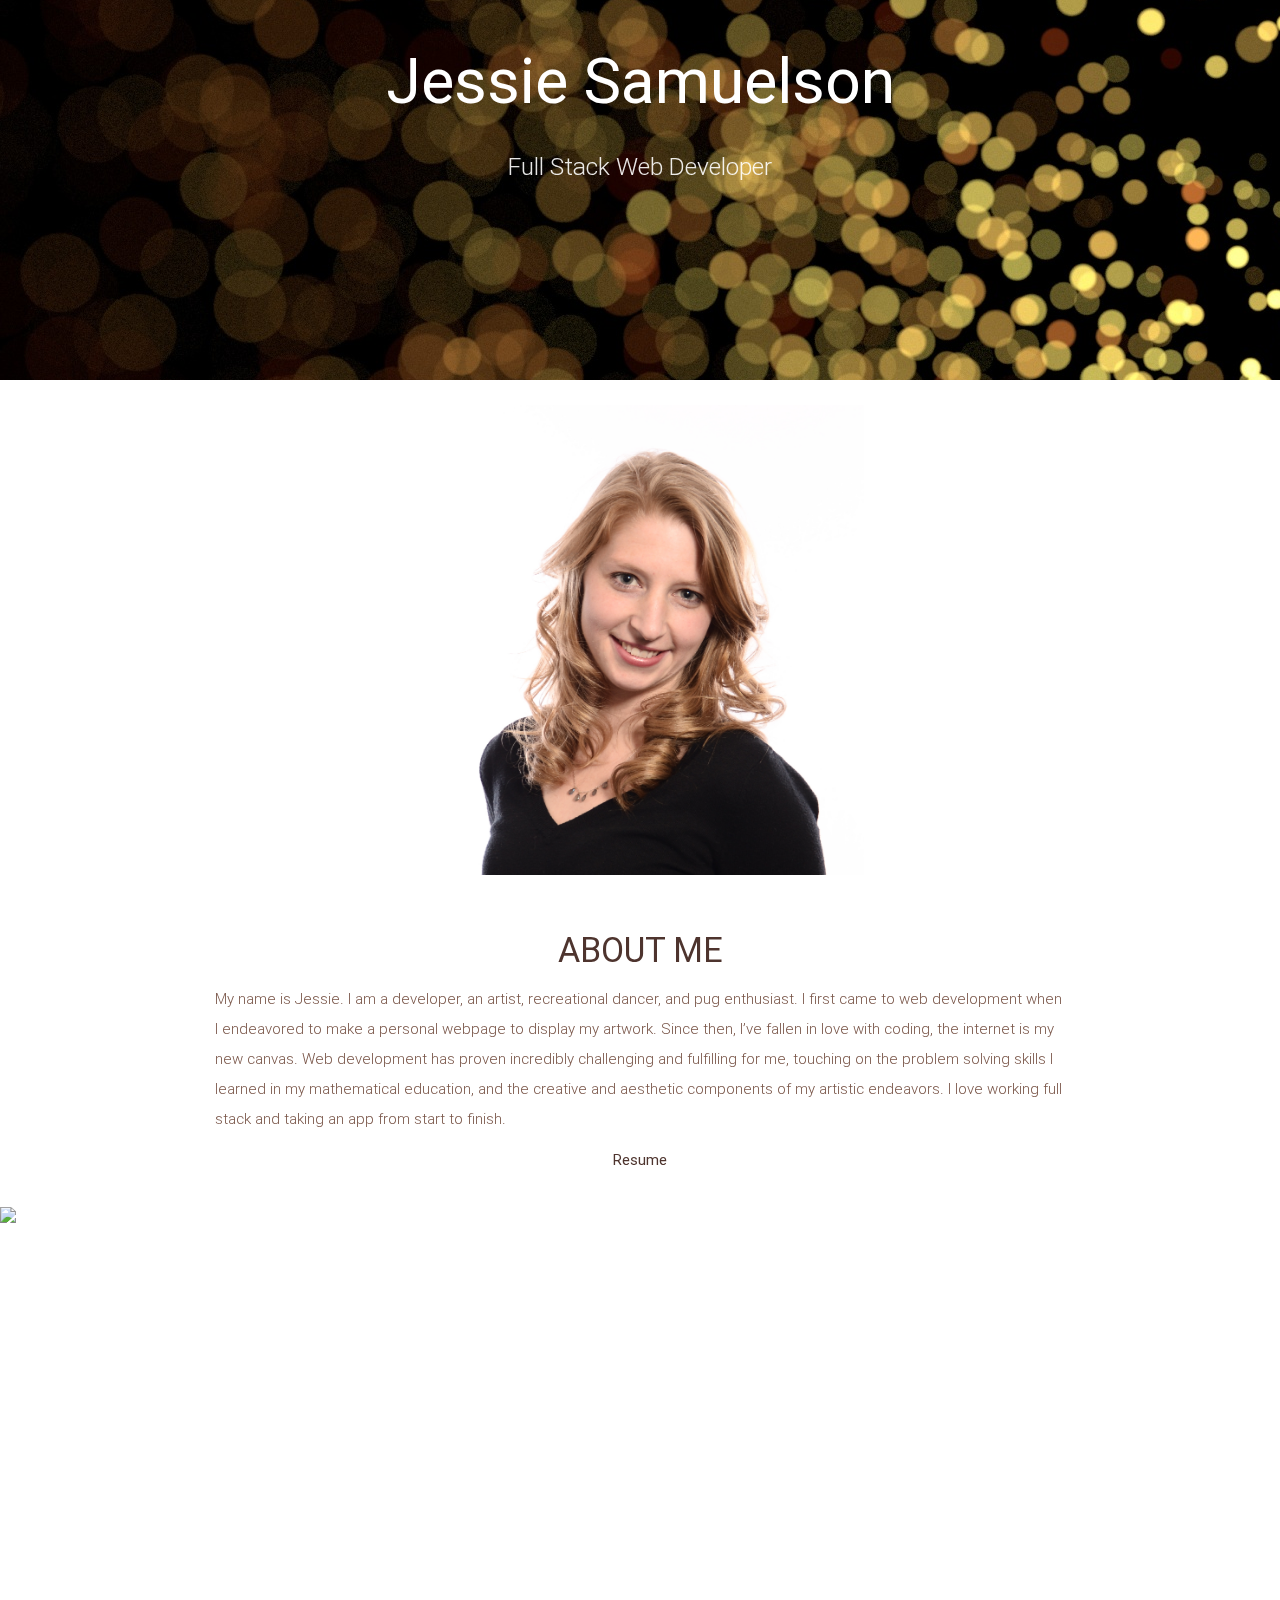
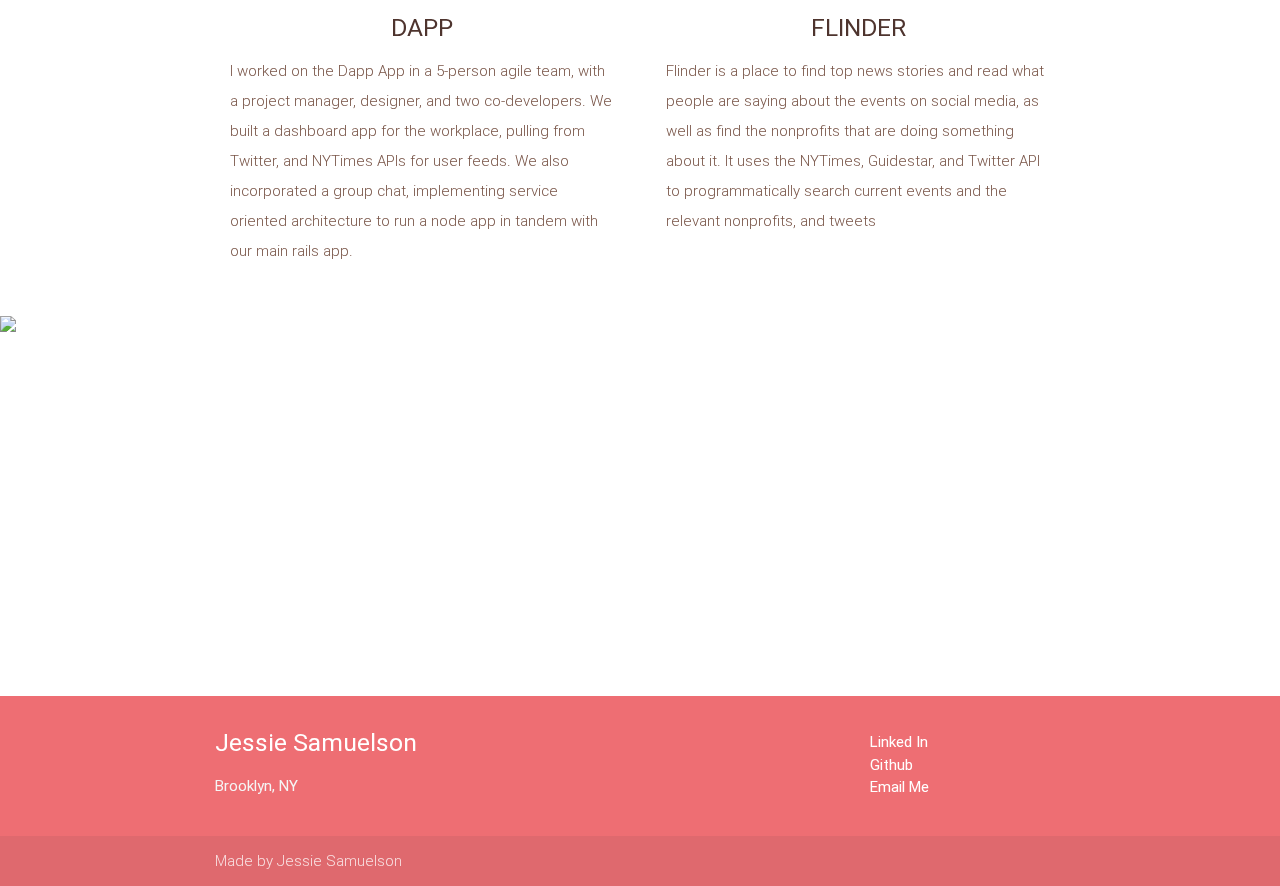
==== index.html @ 1e987677 "adds personal website" ====
<!DOCTYPE html>
<html lang="en">
<head>
  <meta http-equiv="Content-Type" content="text/html; charset=UTF-8"/>
  <meta name="viewport" content="width=device-width, initial-scale=1, maximum-scale=1.0, user-scalable=no"/>
  <title>Jessie Samuelson</title>

  <!-- CSS  -->
  <link href="css/materialize.css" type="text/css" rel="stylesheet" media="screen,projection"/>
  <link href="css/style.css" type="text/css" rel="stylesheet" media="screen,projection"/>
</head>
<body>
  <div id="index-banner" class="parallax-container">
    <div class="section no-pad-bot">
      <div class="container">
        <br><br>
        <h1 class="header center white-jessie">Jessie Samuelson</h1>
        <div class="row center">
          <h5 class="header col s12 light">Full Stack Web Developer</h5>
        </div>
        <!-- <div class="headshot col s12">
          <img src="jessie-samuelson-headshot.jpg" alt="headshot image">
        </div> -->
        <br><br>

      </div>
    </div>
    <div class="parallax"><img src="blurry_sparks.jpg" alt="Unsplashed background img 1"></div>
  </div>

  <div class="headshot col s12">
    <img src="jessie-samuelson-headshot.jpg" alt="headshot image">
  </div>

  <div class="container">
    <div class="section">

      <div class="row">
        <div class="col s12 center about">
          <h4 class="brown-text text-darken-3">ABOUT ME</h4>
          <p class="left-align light">My name is Jessie.  I am a developer, an artist, recreational dancer, and pug enthusiast.  I first came to web development when I endeavored to make a personal webpage to display my artwork.  Since then, I’ve fallen in love with coding, the internet is my new canvas.  Web development has proven incredibly challenging and fulfilling for me, touching on the problem solving skills I learned in my mathematical education, and the creative and aesthetic components of my artistic endeavors.  I love working full stack and taking an app from start to finish.</p>
          <a href="jessie_samuelson_cv.pdf" target="_blank">Resume</a>
        </div>
      </div>

    </div>
  </div>


  <div class="parallax-container valign-wrapper">
    <div class="section no-pad-bot">
      <div class="container">
        <div class="row center">
          <h5 class="header col s12 light projects">PROJECTS</h5>
        </div>
      </div>
    </div>
    <div class="parallax"><img src="paint.jpg" alt="Unsplashed background img 2"></div>
  </div>

  <div class="container">
    <div class="section">
      <div class="row">
        <div class="col s12 m6">
          <div class="icon-block">
            <h5 class="center brown-text link"><a href="http://dapperdragons.herokuapp.com/" target="_blank">DAPP</a></h5>

            <p class="light">I worked on the Dapp App in a 5-person agile team, with a project manager, designer, and two co-developers. We built a dashboard app for the workplace, pulling from Twitter, and NYTimes APIs for user feeds. We also incorporated a group chat, implementing service oriented architecture to run a node app in tandem with our main rails app.</p>
          </div>
        </div>

        <div class="col s12 m6">
          <div class="icon-block">
            <h5 class="center brown-text link"><a href="http://flinder-app.herokuapp.com/" target="_blank">FLINDER</a></h5>
            
            <p class="light">Flinder is a place to find top news stories and read what people are saying about the events on social media, as well as find the nonprofits that are doing something about it.  It uses the NYTimes, Guidestar, and Twitter API to programmatically search current events and the relevant nonprofits, and tweets</p>
          </div>
        </div>
      </div>
    </div>
  </div>


  <div class="parallax-container valign-wrapper">
    <div class="parallax"><img src="beaver_swamp.jpg" alt="Unsplashed background img 3"></div>
  </div>

  <footer class="page-footer silver">
    <div class="container">
      <div class="row">
        <div class="col l6 s12">
          <h5 class="white-text">Jessie Samuelson</h5>
          <p class="grey-text text-lighten-4">Brooklyn, NY</p>
        </div>

        <div class="col l3 s12 right">
        </div>

        <div class="col l3 s12 right">
          <ul>
            <li><a class="white-text" href="https://www.linkedin.com/in/jessiesamuelson" target="_blank">Linked In</a></li>
            <li><a class="white-text" href="https://github.com/jessiesamuelson" target="_blank">Github</a></li>
            <!-- <li class="white-text reverse" href="#">moc.liamg@nosleumas.eissej</li> -->
            <li><a class="white-text" href="mailto:jessie.samuelson@gmail.com" target="_top">Email Me</a></li>
          </ul>
        </div>
      </div>
    </div>
    <div class="footer-copyright">
      <div class="container">
      Made by Jessie Samuelson
      </div>
    </div>
  </footer>


  <!--  Scripts-->
  <script src="https://code.jquery.com/jquery-2.1.1.min.js"></script>
  <script src="js/materialize.js"></script>
  <script src="js/init.js"></script>

  </body>
</html>
---- css/style.css ----
/* Custom Stylesheet */
/**
 * Use this file to override Materialize files so you can update
 * the core Materialize files in the future
 *
 * Made By MaterializeCSS.com
 */

nav ul a,
nav .brand-logo {
  color: #444;
}

p {
  line-height: 2rem;
}

.button-collapse {
  color: #26a69a;
}

.parallax-container {
  min-height: 380px;
  line-height: 0;
  height: auto;
  color: rgba(255,255,255,.9);
}
  .parallax-container .section {
    width: 100%;
  }

.headshot img {
  width: 35%;
  display: block;
  margin: 25px auto;
}

.silver {
  background-color: silver;
}

.white-jessie {
  color: white;
  /*font-family: "Arial Black", Gadget, sans-serif;*/
}

.link a {
  color: #4e342e;
  text-decoration: none;
}

.icon-block p {
  color: #795548;
}

.about p {
  color: #795548;
}

.about a {
  color: #4e342e;
  text-decoration: none;
}

.right {
  float: right;
}

.projects {
  font-size: 5rem;
  line-height: 2.25rem;
  margin: 0.82rem 0 0.656rem 0; 
}

.reverse {
  direction: rtl;
  unicode-bidi: bidi-override;
}

@media only screen and (max-width : 992px) {
  .parallax-container .section {
    position: absolute;
    top: 40%;
  }
  #index-banner .section {
    top: 10%;
    height: 400px;
  }
}

@media only screen and (max-width : 600px) {
  #index-banner .section {
    top: 0;
  }
}


.icon-block {
  padding: 0 15px;
}

footer.page-footer {
  margin: 0;
}
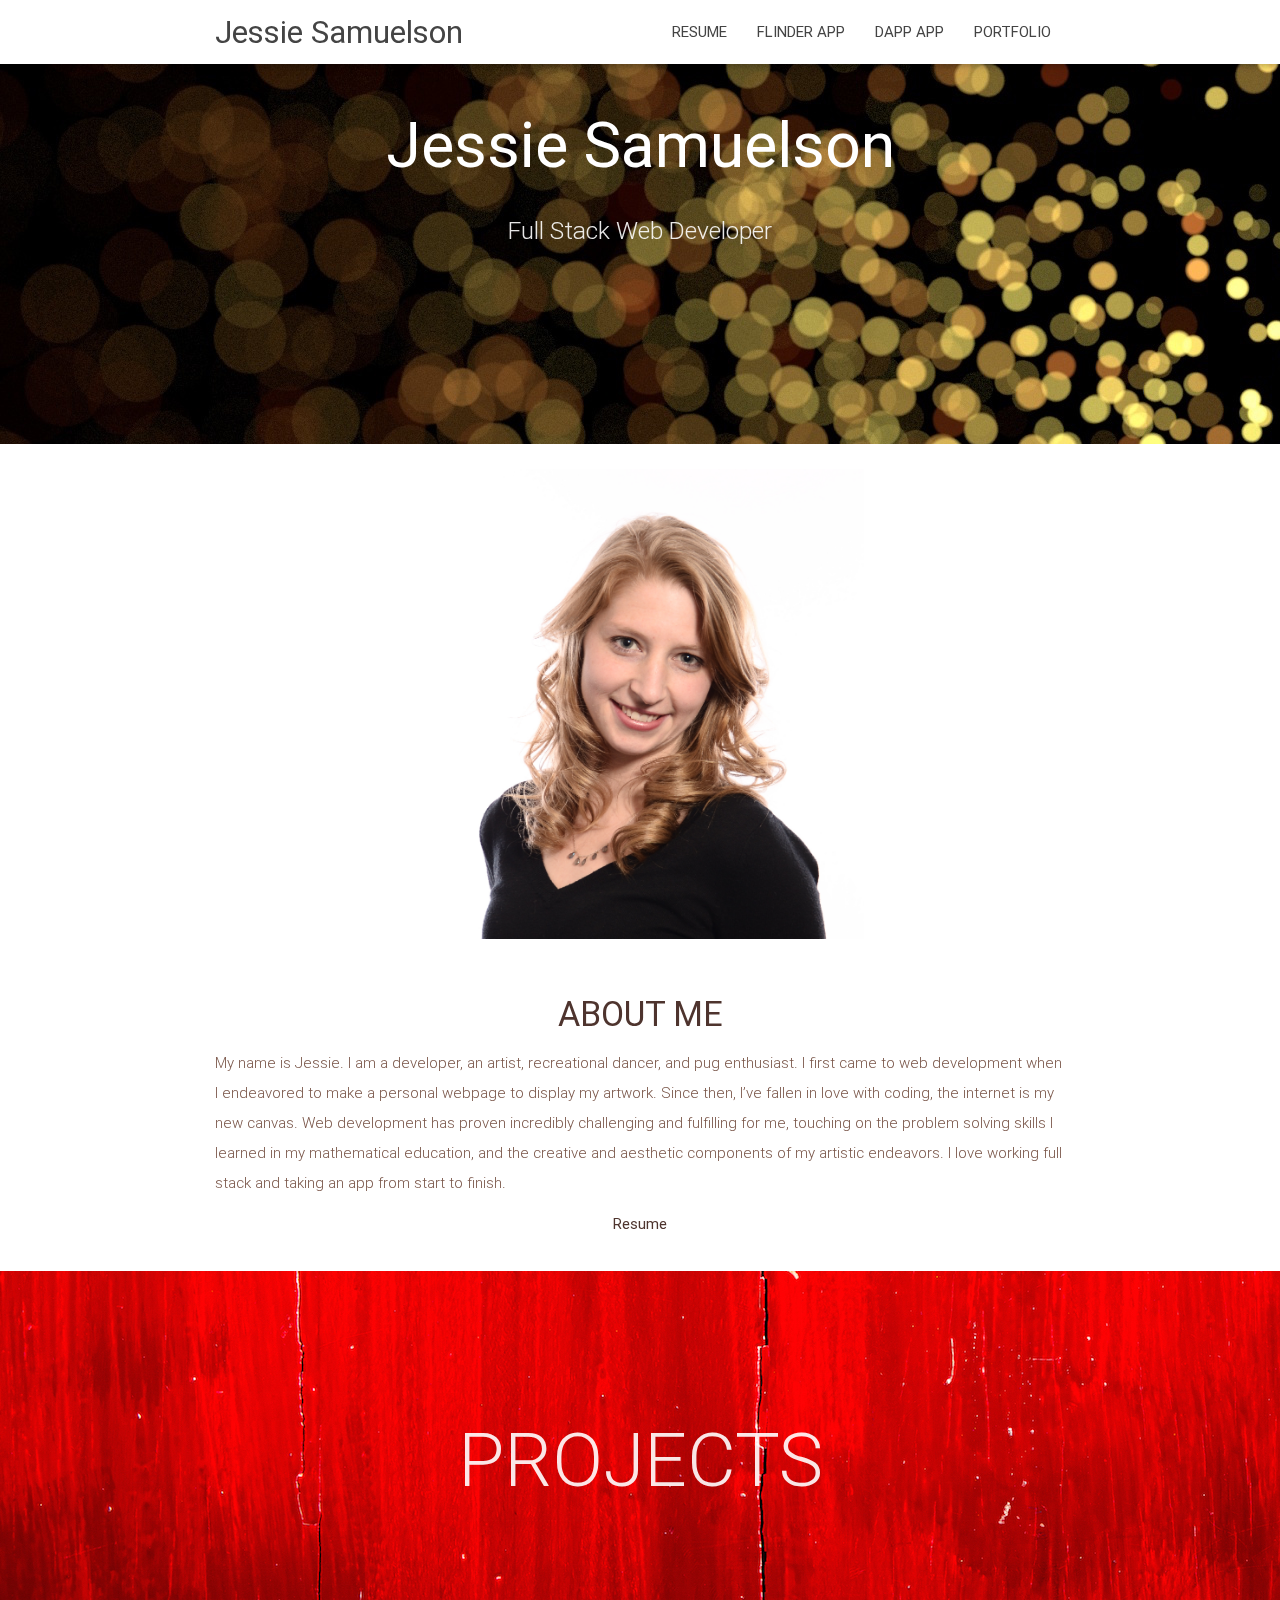
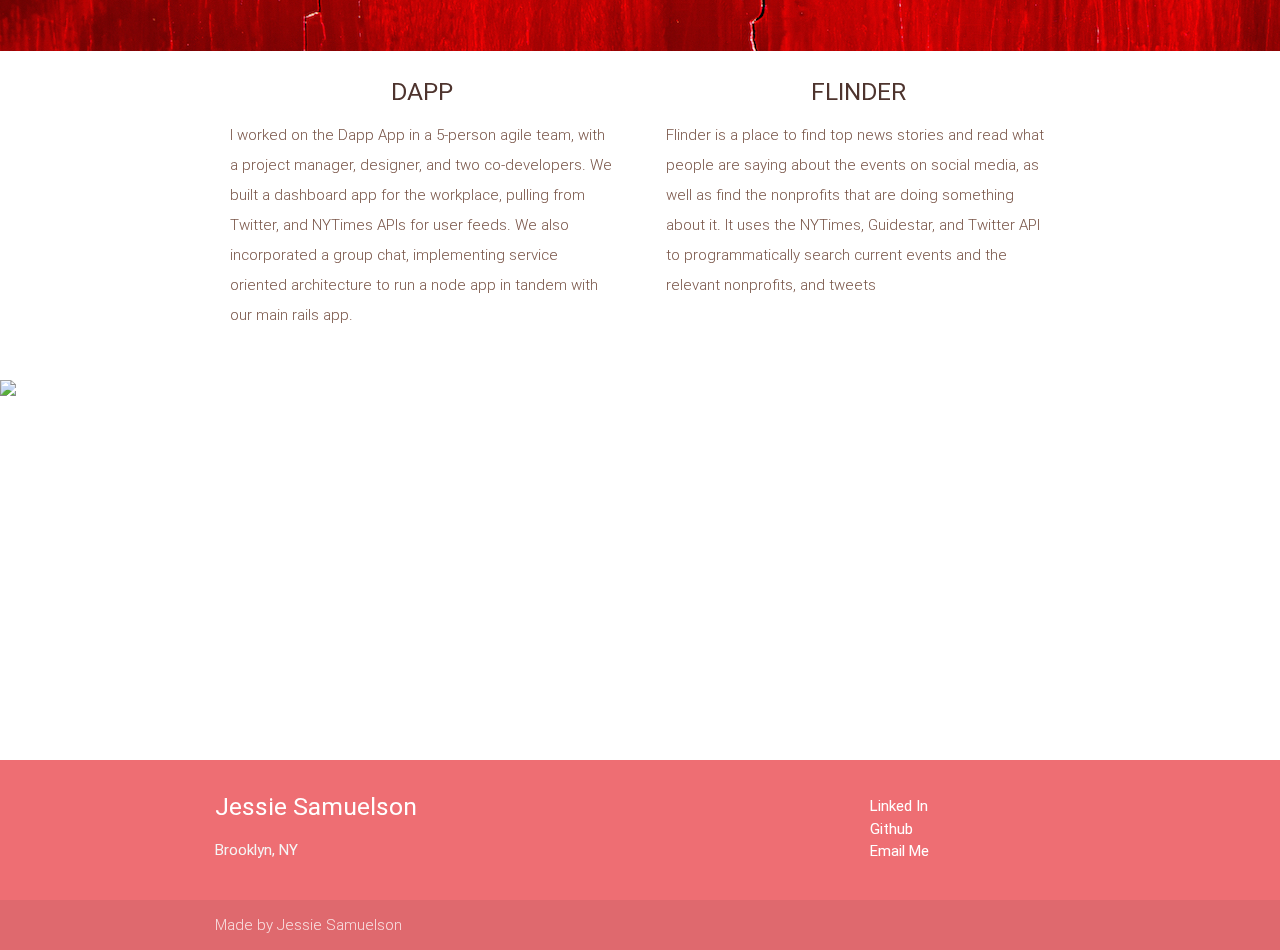
==== commit e8c39138: "adds portfolio page and nav bar" ====
--- a/index.html
+++ b/index.html
@@ -10,6 +10,26 @@
   <link href="css/style.css" type="text/css" rel="stylesheet" media="screen,projection"/>
 </head>
 <body>
+  <nav class="white" role="navigation">
+    <div class="nav-wrapper container">
+      <a id="logo-container" href="index.html" class="brand-logo">Jessie Samuelson</a>
+      <ul class="right hide-on-med-and-down">
+        <li><a href="jessie_samuelson_cv.pdf" target="_blank">RESUME</a></li>
+        <li><a href="http://flinder-app.herokuapp.com/" target="_blank">FLINDER APP</a></li>
+        <li><a href="http://dapperdragons.herokuapp.com/" target="_blank">DAPP APP</a></li>
+        <li><a href="portfolio.html">PORTFOLIO</a></li>
+      </ul>
+
+      <ul id="nav-mobile" class="side-nav">
+        <li><a href="jessie_samuelson_cv.pdf" target="_blank">RESUME</a></li>
+        <li><a href="http://flinder-app.herokuapp.com/" target="_blank">FLINDER APP</a></li>
+        <li><a href="http://dapperdragons.herokuapp.com/" target="_blank">DAPP APP</a></li>
+        <li><a href="portfolio.html">PORTFOLIO</a></li>
+      </ul>
+      <a href="#" data-activates="nav-mobile" class="button-collapse"><i class="mdi-navigation-menu"></i></a>
+    </div>
+  </nav>
+
   <div id="index-banner" class="parallax-container">
     <div class="section no-pad-bot">
       <div class="container">
@@ -18,18 +38,13 @@
         <div class="row center">
           <h5 class="header col s12 light">Full Stack Web Developer</h5>
         </div>
-        <!-- <div class="headshot col s12">
-          <img src="jessie-samuelson-headshot.jpg" alt="headshot image">
-        </div> -->
-        <br><br>
-
       </div>
     </div>
-    <div class="parallax"><img src="blurry_sparks.jpg" alt="Unsplashed background img 1"></div>
+    <div class="parallax"><img src="./images/index/blurry_sparks.jpg" alt="Unsplashed background img 1"></div>
   </div>
 
   <div class="headshot col s12">
-    <img src="jessie-samuelson-headshot.jpg" alt="headshot image">
+    <img src="./images/index/jessie-samuelson-headshot.jpg" alt="headshot image">
   </div>
 
   <div class="container">
@@ -55,7 +70,7 @@
         </div>
       </div>
     </div>
-    <div class="parallax"><img src="paint.jpg" alt="Unsplashed background img 2"></div>
+    <div class="parallax"><img src="./images/index/paint.jpg" alt="Unsplashed background img 2"></div>
   </div>
 
   <div class="container">
@@ -82,7 +97,7 @@
 
 
   <div class="parallax-container valign-wrapper">
-    <div class="parallax"><img src="beaver_swamp.jpg" alt="Unsplashed background img 3"></div>
+    <div class="parallax"><img src="./images/index/beaver_swamp.jpg" alt="Unsplashed background img 3"></div>
   </div>
 
   <footer class="page-footer silver">
@@ -100,7 +115,6 @@
           <ul>
             <li><a class="white-text" href="https://www.linkedin.com/in/jessiesamuelson" target="_blank">Linked In</a></li>
             <li><a class="white-text" href="https://github.com/jessiesamuelson" target="_blank">Github</a></li>
-            <!-- <li class="white-text reverse" href="#">moc.liamg@nosleumas.eissej</li> -->
             <li><a class="white-text" href="mailto:jessie.samuelson@gmail.com" target="_top">Email Me</a></li>
           </ul>
         </div>
@@ -118,6 +132,6 @@
   <script src="https://code.jquery.com/jquery-2.1.1.min.js"></script>
   <script src="js/materialize.js"></script>
   <script src="js/init.js"></script>
-
+  
   </body>
 </html>
--- a/css/style.css
+++ b/css/style.css
@@ -71,10 +71,41 @@
   line-height: 2.25rem;
   margin: 0.82rem 0 0.656rem 0; 
 }
+/*  Image Styling */
+.image img{
+  display: block;
+  height: 200px;
+  float: left;
+}
 
-.reverse {
-  direction: rtl;
-  unicode-bidi: bidi-override;
+.imagebox {
+  margin: 0 auto;
+  padding: 25px 0px;
+}
+
+.imagebox1 {
+  width: 950px;
+}
+
+.imagebox2 {
+  width: 989px;
+}
+
+.imagebox3 {
+  width: 852px;
+}
+
+.imagebox:after {
+  content: " ";
+  visibility: hidden;
+  display: block;
+  height: 0;
+  clear: both;
+}
+
+.imagebox h3 {
+  text-align: center;
+  color: #aa2327;
 }
 
 @media only screen and (max-width : 992px) {
@@ -86,11 +117,62 @@
     top: 10%;
     height: 400px;
   }
+  .imagebox {
+    width: auto;
+  }
+  .group {
+    padding-bottom: 25px;
+  }
+  .group1 {
+    width: 450px;
+    padding-top: 25px;
+    margin: 0 auto;
+  }
+  .group2 {
+    width: 500px;
+    margin: 0 auto;
+  }
+  .group3 {
+    width: 523px;
+    margin: 0 auto;
+  }
+  .group4 {
+    width: 466px;
+    margin: 0 auto;
+  }
+  .group5 {
+    width: 418px;
+    margin: 0 auto;
+  }
+  .group6 {
+    width: 434px;
+    margin: 0 auto;
+  }
+  .group:after {
+    content: " ";
+    visibility: hidden;
+    display: block;
+    height: 0;
+    clear: both;
+  }
 }
 
 @media only screen and (max-width : 600px) {
   #index-banner .section {
     top: 0;
+  }
+  h1 {
+    font-size: 1.8em;
+  }
+  .projects {
+    font-size: 1.7em;
+  }
+  .image img {
+    width: 95%;
+    height: auto;
+    padding: 5%;
+    margin: 0 auto;
+    float: none;
   }
 }
 
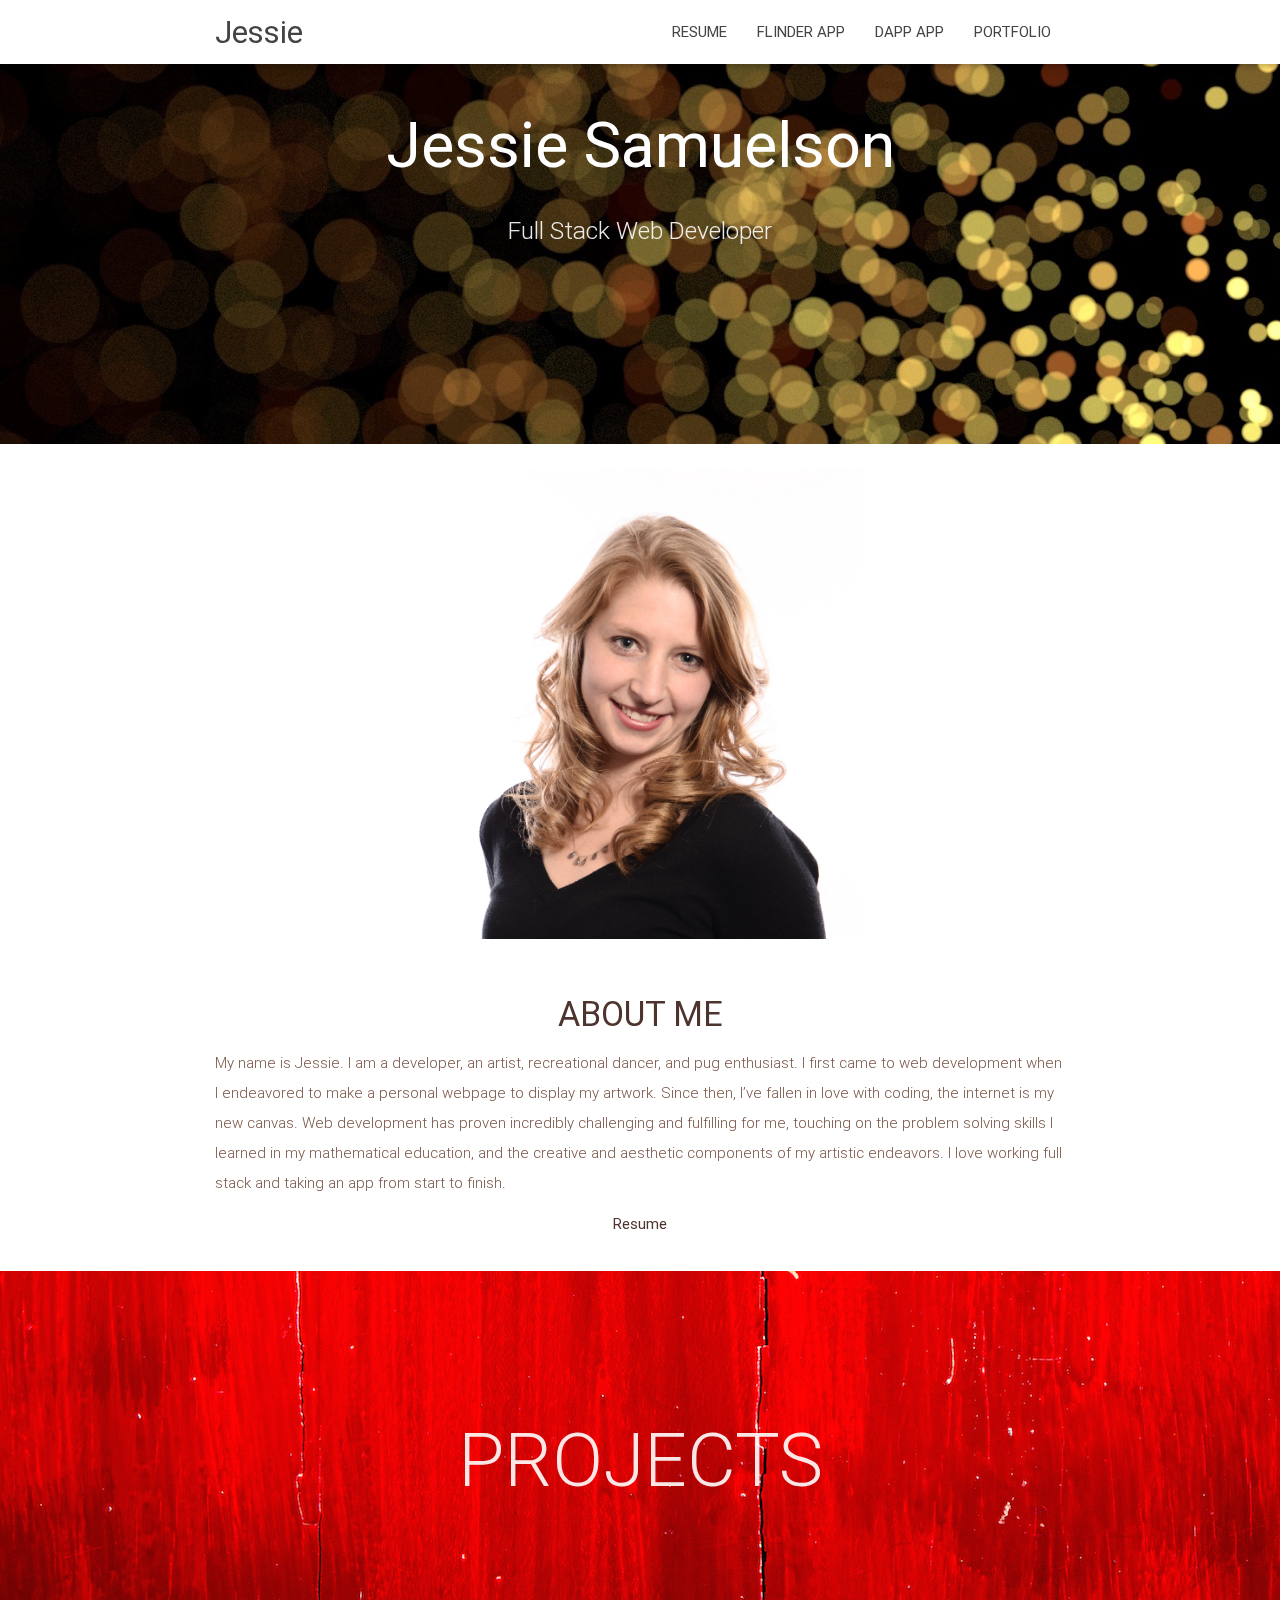
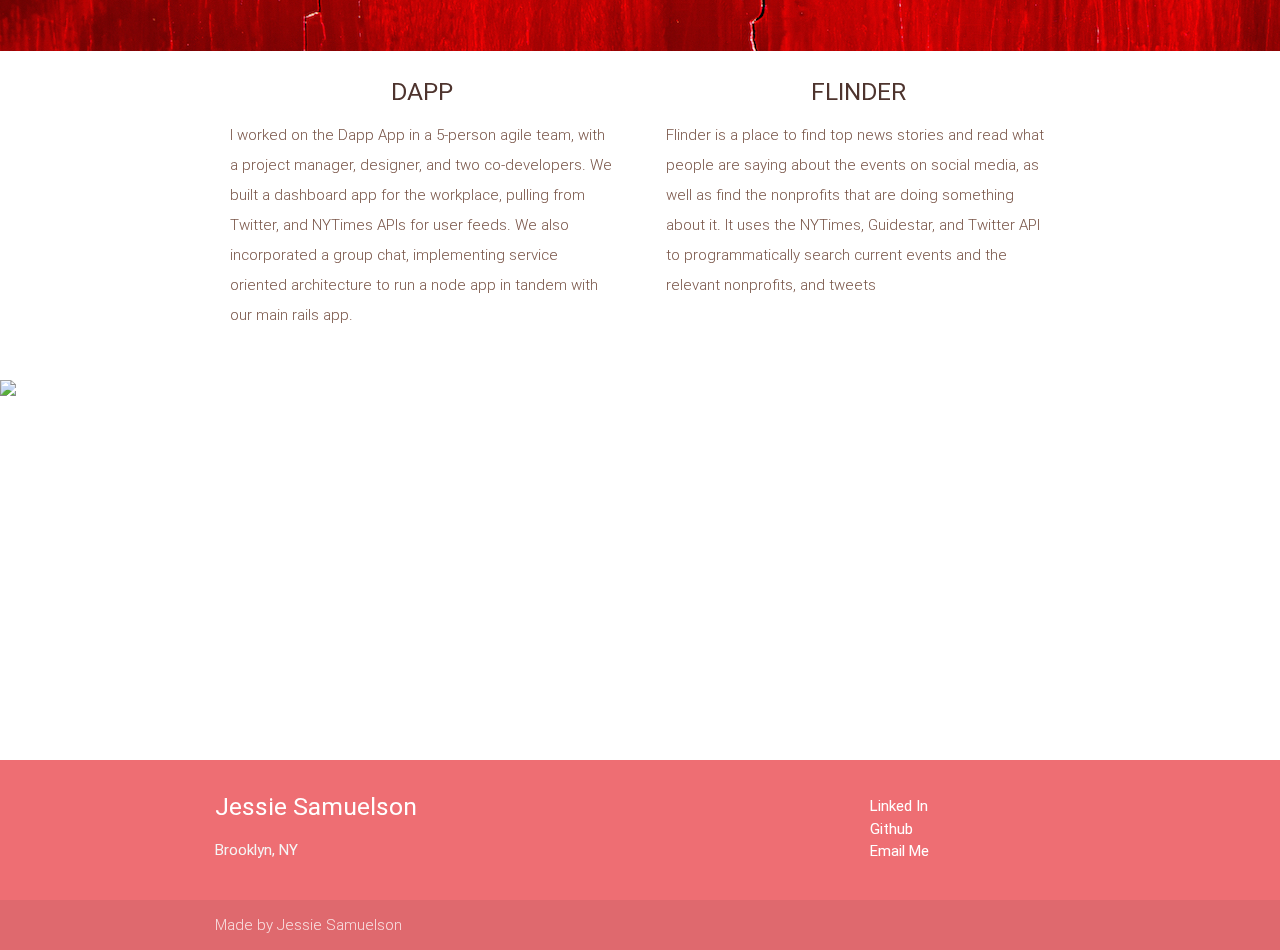
==== commit 40a9d8b0: "adjusts home" ====
--- a/index.html
+++ b/index.html
@@ -12,7 +12,7 @@
 <body>
   <nav class="white" role="navigation">
     <div class="nav-wrapper container">
-      <a id="logo-container" href="index.html" class="brand-logo">Jessie Samuelson</a>
+      <a id="logo-container" href="index.html" class="brand-logo">Jessie</a>
       <ul class="right hide-on-med-and-down">
         <li><a href="jessie_samuelson_cv.pdf" target="_blank">RESUME</a></li>
         <li><a href="http://flinder-app.herokuapp.com/" target="_blank">FLINDER APP</a></li>
@@ -40,11 +40,11 @@
         </div>
       </div>
     </div>
-    <div class="parallax"><img src="./images/index/blurry_sparks.jpg" alt="Unsplashed background img 1"></div>
+    <div class="parallax"><img src="images/index/blurry_sparks.jpg" alt="Unsplashed background img 1"></div>
   </div>
 
   <div class="headshot col s12">
-    <img src="./images/index/jessie-samuelson-headshot.jpg" alt="headshot image">
+    <img src="images/index/jessie-samuelson-headshot.jpg" alt="headshot image">
   </div>
 
   <div class="container">
@@ -70,7 +70,7 @@
         </div>
       </div>
     </div>
-    <div class="parallax"><img src="./images/index/paint.jpg" alt="Unsplashed background img 2"></div>
+    <div class="parallax"><img src="images/index/paint.jpg" alt="Unsplashed background img 2"></div>
   </div>
 
   <div class="container">
@@ -97,7 +97,7 @@
 
 
   <div class="parallax-container valign-wrapper">
-    <div class="parallax"><img src="./images/index/beaver_swamp.jpg" alt="Unsplashed background img 3"></div>
+    <div class="parallax"><img src="images/index/beaver_swamp.jpg" alt="Unsplashed background img 3"></div>
   </div>
 
   <footer class="page-footer silver">
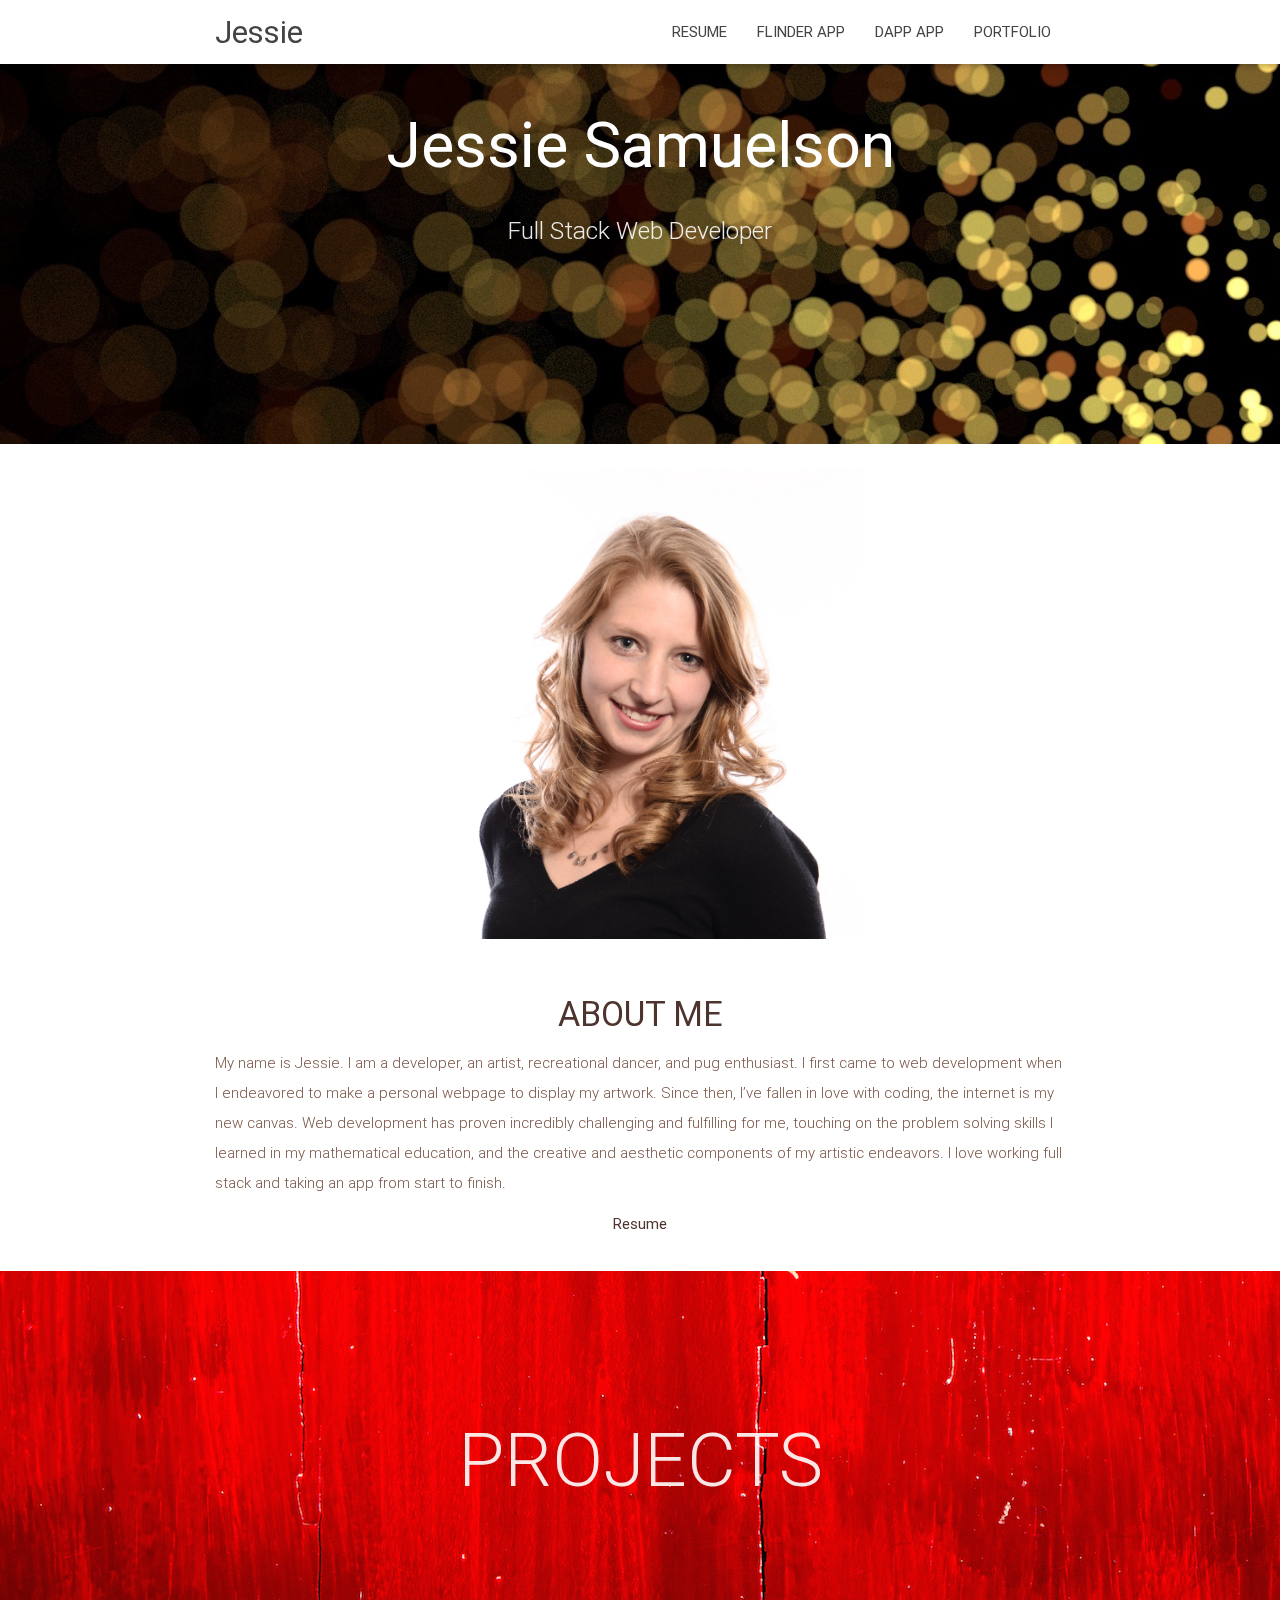
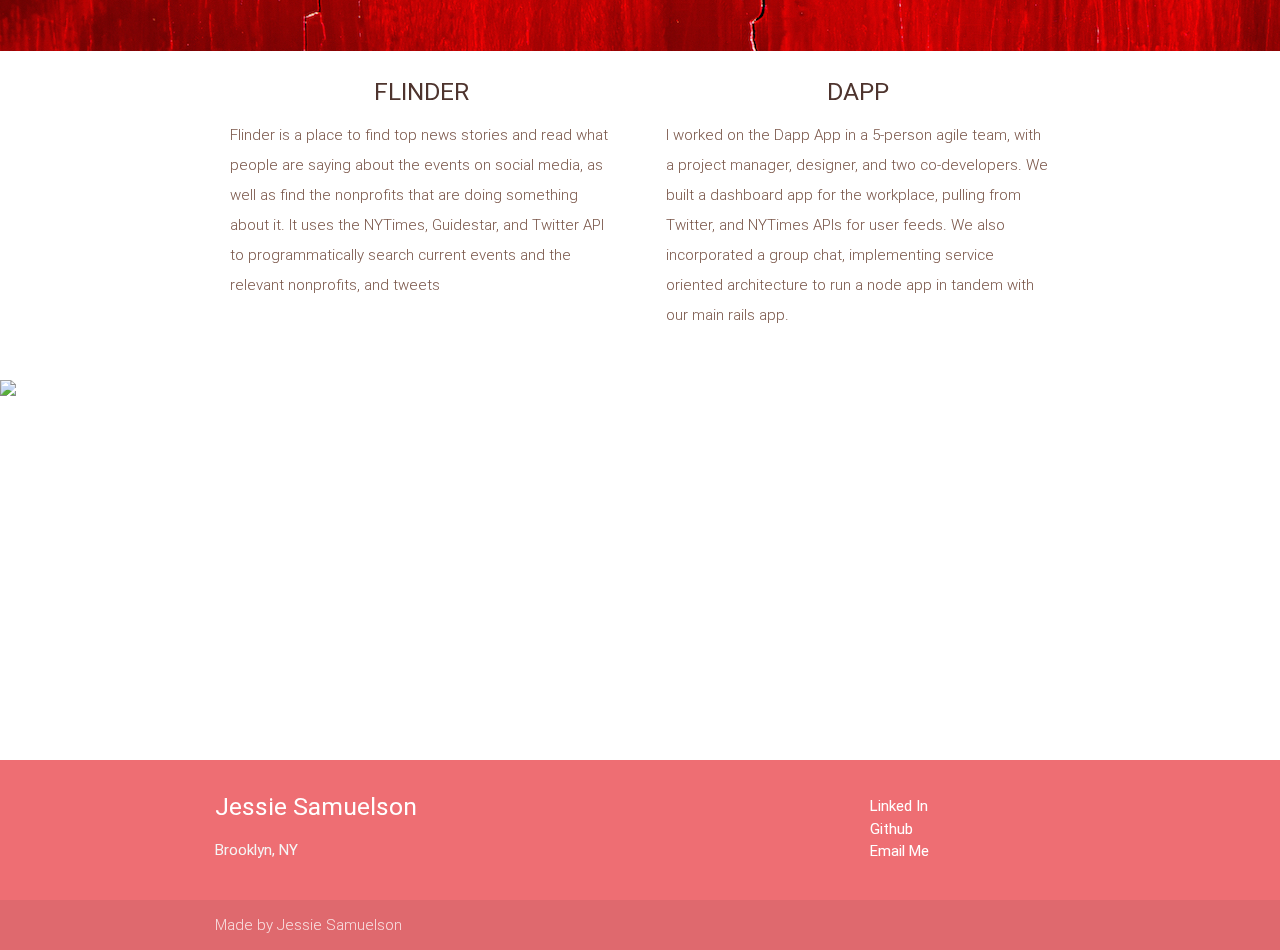
==== commit f5409d4c: "changes app positions" ====
--- a/index.html
+++ b/index.html
@@ -78,17 +78,17 @@
       <div class="row">
         <div class="col s12 m6">
           <div class="icon-block">
-            <h5 class="center brown-text link"><a href="http://dapperdragons.herokuapp.com/" target="_blank">DAPP</a></h5>
-
-            <p class="light">I worked on the Dapp App in a 5-person agile team, with a project manager, designer, and two co-developers. We built a dashboard app for the workplace, pulling from Twitter, and NYTimes APIs for user feeds. We also incorporated a group chat, implementing service oriented architecture to run a node app in tandem with our main rails app.</p>
+            <h5 class="center brown-text link"><a href="http://flinder-app.herokuapp.com/" target="_blank">FLINDER</a></h5>
+            
+            <p class="light">Flinder is a place to find top news stories and read what people are saying about the events on social media, as well as find the nonprofits that are doing something about it.  It uses the NYTimes, Guidestar, and Twitter API to programmatically search current events and the relevant nonprofits, and tweets</p>
           </div>
         </div>
 
         <div class="col s12 m6">
           <div class="icon-block">
-            <h5 class="center brown-text link"><a href="http://flinder-app.herokuapp.com/" target="_blank">FLINDER</a></h5>
-            
-            <p class="light">Flinder is a place to find top news stories and read what people are saying about the events on social media, as well as find the nonprofits that are doing something about it.  It uses the NYTimes, Guidestar, and Twitter API to programmatically search current events and the relevant nonprofits, and tweets</p>
+            <h5 class="center brown-text link"><a href="http://dapperdragons.herokuapp.com/" target="_blank">DAPP</a></h5>
+
+            <p class="light">I worked on the Dapp App in a 5-person agile team, with a project manager, designer, and two co-developers. We built a dashboard app for the workplace, pulling from Twitter, and NYTimes APIs for user feeds. We also incorporated a group chat, implementing service oriented architecture to run a node app in tandem with our main rails app.</p>
           </div>
         </div>
       </div>
--- a/css/style.css
+++ b/css/style.css
@@ -168,9 +168,9 @@
     font-size: 1.7em;
   }
   .image img {
-    width: 95%;
+    width: 75%;
     height: auto;
-    padding: 5%;
+    padding: 1% 5%;
     margin: 0 auto;
     float: none;
   }
